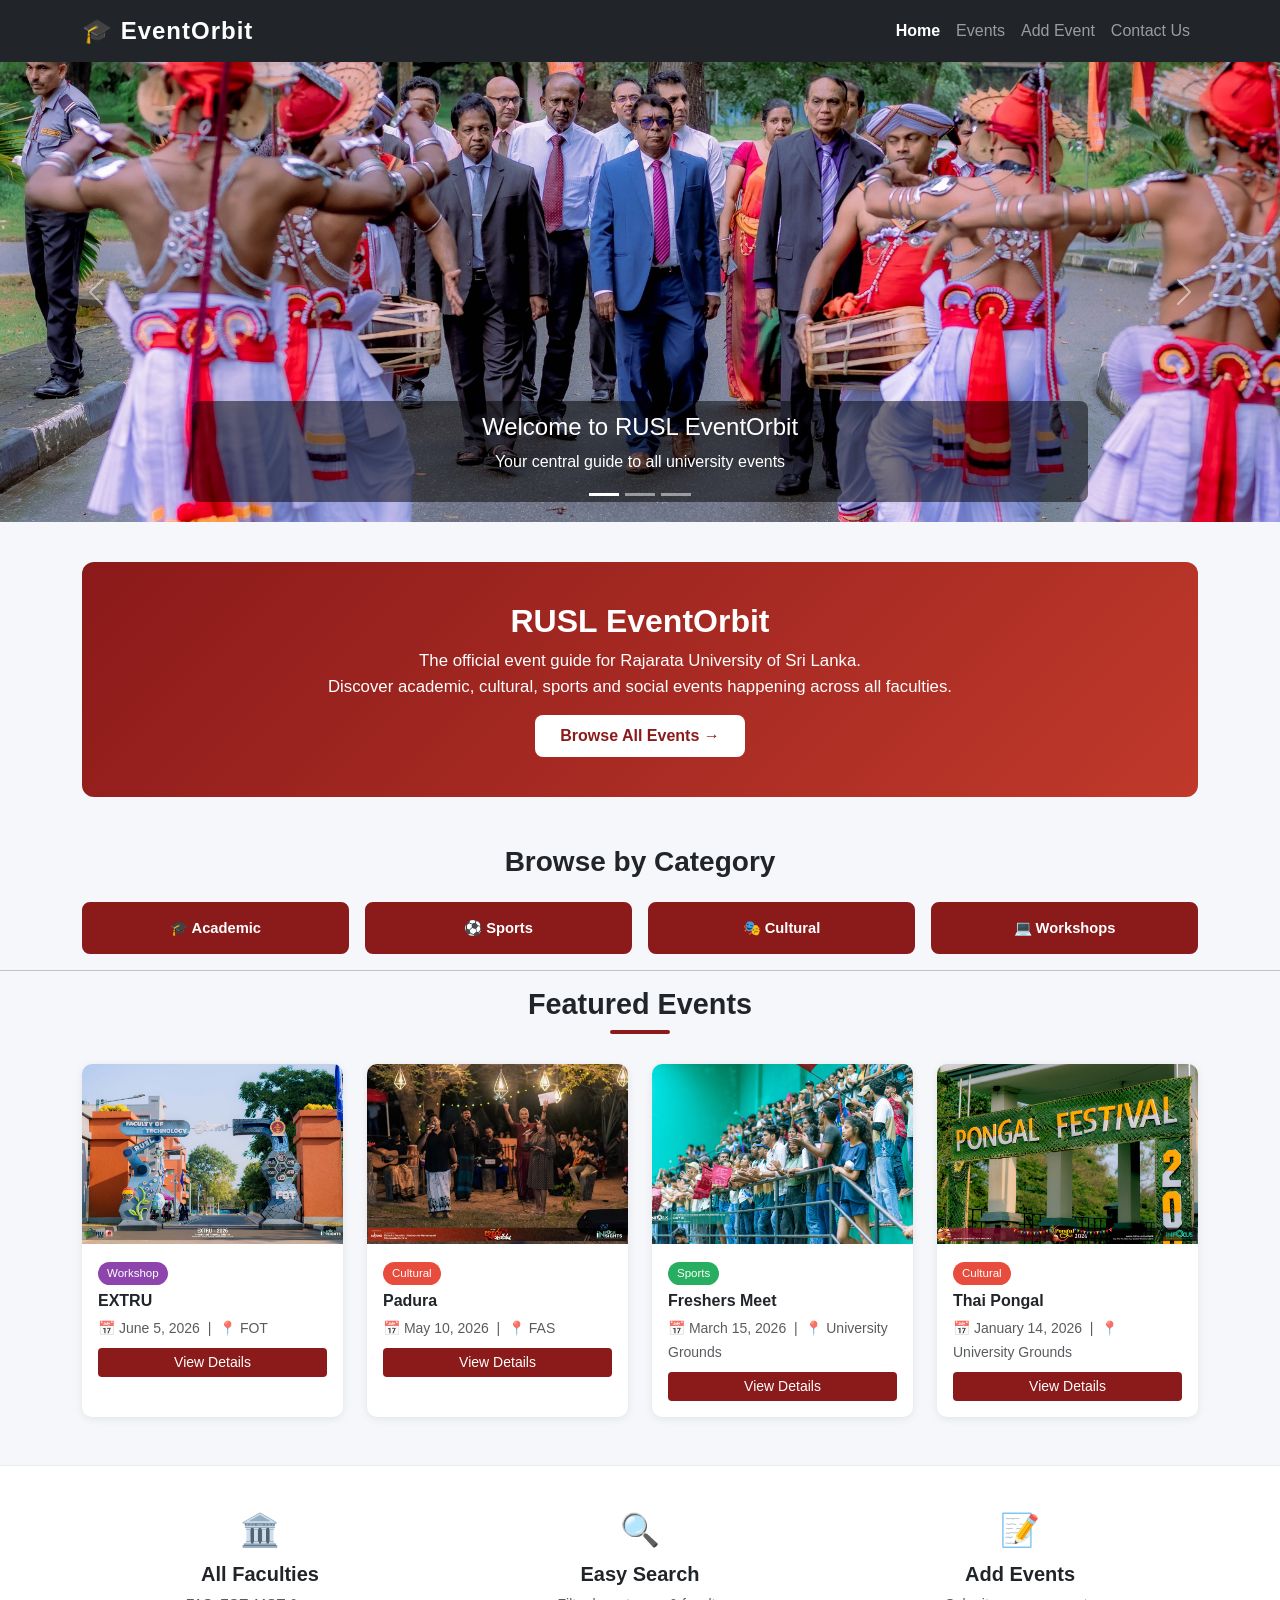
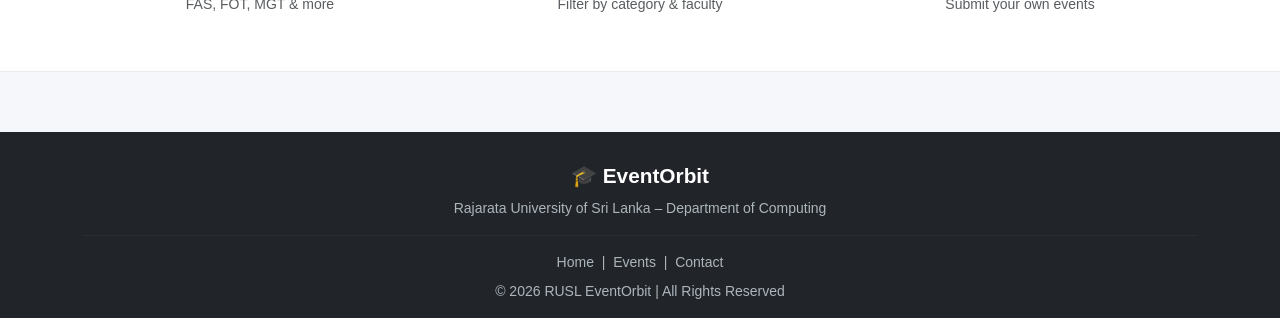
==== index.html @ 8e00e713 "Add Phase 2 project files" ====
<!DOCTYPE html>
<html lang="en">
<head>
    <meta charset="UTF-8">
    <meta name="viewport" content="width=device-width, initial-scale=1">
    <title>RUSL EventOrbit – Home</title>
    <link href="https://cdn.jsdelivr.net/npm/bootstrap@5.3.2/dist/css/bootstrap.min.css" rel="stylesheet">
    <link rel="stylesheet" href="style.css">
</head>
<body>


<nav class="navbar navbar-expand-lg navbar-dark bg-dark">
    <div class="container">
        <a class="navbar-brand" href="index.html">🎓 EventOrbit</a>
        <button class="navbar-toggler" data-bs-toggle="collapse" data-bs-target="#navMenu">
            <span class="navbar-toggler-icon"></span>
        </button>
        <div class="collapse navbar-collapse" id="navMenu">
            <ul class="navbar-nav ms-auto">
                <li class="nav-item"><a class="nav-link active" href="index.html">Home</a></li>
                <li class="nav-item"><a class="nav-link" href="events.html">Events</a></li>
                <li class="nav-item"><a class="nav-link" href="add-event.html">Add Event</a></li>
                <li class="nav-item"><a class="nav-link" href="contact.html">Contact Us</a></li>
            </ul>
        </div>
    </div>
</nav>

<!--hero carousel-->
<div id="heroCarousel" class="carousel slide" data-bs-ride="carousel" data-bs-interval="3500">
    <div class="carousel-indicators">
        <button type="button" data-bs-target="#heroCarousel" data-bs-slide-to="0" class="active"></button>
        <button type="button" data-bs-target="#heroCarousel" data-bs-slide-to="1"></button>
        <button type="button" data-bs-target="#heroCarousel" data-bs-slide-to="2"></button>
    </div>
    <div class="carousel-inner">
        <div class="carousel-item active">
            <img src="images/1.jpg" class="d-block w-100 hero-img" alt="RUSL Campus">
            <div class="carousel-caption d-none d-md-block">
                <h4>Welcome to RUSL EventOrbit</h4>
                <p>Your central guide to all university events</p>
            </div>
        </div>
        <div class="carousel-item">
            <img src="images/cultural.jpg" class="d-block w-100 hero-img" alt="Cultural Events">
            <div class="carousel-caption d-none d-md-block">
                <h4>Cultural Events</h4>
                <p>Experience the vibrant culture of RUSL</p>
            </div>
        </div>
        <div class="carousel-item">
            <img src="images/Extru.jpg" class="d-block w-100 hero-img" alt="EXTRU">
            <div class="carousel-caption d-none d-md-block">
                <h4>Academic Exhibitions</h4>
                <p>Showcasing the best of student innovation</p>
            </div>
        </div>
    </div>
    <button class="carousel-control-prev" type="button" data-bs-target="#heroCarousel" data-bs-slide="prev">
        <span class="carousel-control-prev-icon"></span>
    </button>
    <button class="carousel-control-next" type="button" data-bs-target="#heroCarousel" data-bs-slide="next">
        <span class="carousel-control-next-icon"></span>
    </button>
</div>

<div class="container">
    <div class="welcome-banner">
        <h2 class="fw-bold mb-2">RUSL EventOrbit</h2>
        <p class="mb-3" style="font-size:1.05rem;">The official event guide for Rajarata University of Sri Lanka.<br>
        Discover academic, cultural, sports and social events happening across all faculties.</p>
        <a href="events.html" class="btn px-4 py-2 fw-bold" style="background:#ffffff; color:#8B1A1A; border-radius:8px; font-size:1rem; text-decoration:none;">Browse All Events →</a>
    </div>
</div>

<!-- category btn -->

<div class="container text-center mt-5">

<h3 class="mb-4"><b>Browse by Category</b></h3>

<div class="row g-3">

<div class="col-md-3">
<a href="events.html?category=Academic" class="btn category-btn w-100">
🎓 Academic
</a>
</div>

<div class="col-md-3">
<a href="events.html?category=Sports" class="btn category-btn w-100">
⚽ Sports
</a>
</div>

<div class="col-md-3">
<a href="events.html?category=Cultural" class="btn category-btn w-100">
🎭 Cultural
</a>
</div>

<div class="col-md-3">
<a href="events.html?category=Workshop" class="btn category-btn w-100">
💻 Workshops
</a>
</div>

</div>

</div>
<hr>

<!-- featured eve-->
<div class="container mb-5">
    <h3 class="section-title">Featured Events</h3>
    <div class="section-divider"></div>

    <div class="row g-4">

        <div class="col-md-3 col-sm-6">
            <div class="card h-100">
                <img src="images/Extru.jpg" class="card-img-top" alt="EXTRU">
                <div class="card-body">
                    <span class="badge-cat cat-Workshop">Workshop</span>
                    <h6>EXTRU</h6>
                    <small class="text-muted">📅 June 5, 2026 &nbsp;|&nbsp; 📍 FOT</small>
                    <div class="mt-2">
                        <a href="events.html#extru" class="btn btn-rusl btn-sm w-100">View Details</a>
                    </div>
                </div>
            </div>
        </div>

        <div class="col-md-3 col-sm-6">
            <div class="card h-100">
                <img src="images/paduru sajje.jpg" class="card-img-top" alt="Padura">
                <div class="card-body">
                    <span class="badge-cat cat-Cultural">Cultural</span>
                    <h6>Padura</h6>
                    <small class="text-muted">📅 May 10, 2026 &nbsp;|&nbsp; 📍 FAS</small>
                    <div class="mt-2">
                        <a href="events.html#padura" class="btn btn-rusl btn-sm w-100">View Details</a>
                    </div>
                </div>
            </div>
        </div>

        <div class="col-md-3 col-sm-6">
            <div class="card h-100">
                <img src="images/fre meet.jpg" class="card-img-top" alt="Freshers Meet">
                <div class="card-body">
                    <span class="badge-cat cat-Sports">Sports</span>
                    <h6>Freshers Meet</h6>
                    <small class="text-muted">📅 March 15, 2026 &nbsp;|&nbsp; 📍 University Grounds</small>
                    <div class="mt-2">
                        <a href="events.html#freshers-meet" class="btn btn-rusl btn-sm w-100">View Details</a>
                    </div>
                </div>
            </div>
        </div>

        <div class="col-md-3 col-sm-6">
            <div class="card h-100">
                <img src="images/pongal.jpg" class="card-img-top" alt="Thai Pongal">
                <div class="card-body">
                    <span class="badge-cat cat-Cultural">Cultural</span>
                    <h6>Thai Pongal</h6>
                    <small class="text-muted">📅 January 14, 2026 &nbsp;|&nbsp; 📍 University Grounds</small>
                    <div class="mt-2">
                        <a href="events.html#thai-pongal" class="btn btn-rusl btn-sm w-100">View Details</a>
                    </div>
                </div>
            </div>
        </div>

    </div>
</div>

<!-- About -->
<div style="background:#fff; padding: 40px 0; border-top: 1px solid #e9ecef; border-bottom: 1px solid #e9ecef;">
    <div class="container">
        <div class="row text-center g-4">
            
            <div class="col-md-4 col-6">
                <div style="font-size:2rem;">🏛️</div>
                <h5 class="fw-bold mt-2">All Faculties</h5>
                <p class="text-muted small">FAS, FOT, MGT & more</p>
            </div>
            <div class="col-md-4 col-6">
                <div style="font-size:2rem;">🔍</div>
                <h5 class="fw-bold mt-2">Easy Search</h5>
                <p class="text-muted small">Filter by category & faculty</p>
            </div>
            <div class="col-md-4 col-6">
                <div style="font-size:2rem;">📝</div>
                <h5 class="fw-bold mt-2">Add Events</h5>
                <p class="text-muted small">Submit your own events</p>
            </div>
        </div>
    </div>
</div>

<!-- footer-->
<footer>
    <div class="container text-center">
        <div class="footer-brand">🎓 EventOrbit</div>
        <p class="small mb-3">Rajarata University of Sri Lanka – Department of Computing</p>
        <hr>
        <p class="small mb-2">
            <a href="index.html">Home</a> &nbsp;|&nbsp;
            <a href="events.html">Events</a> &nbsp;|&nbsp;
            <a href="contact.html">Contact</a>
        </p>
        <p class="small mb-0">© 2026 RUSL EventOrbit | All Rights Reserved</p>
    </div>
</footer>

<script src="https://cdn.jsdelivr.net/npm/bootstrap@5.3.2/dist/js/bootstrap.bundle.min.js"></script>
</body>
</html>
---- style.css ----
body {
    font-family: Arial, Helvetica, sans-serif;
    background: #f5f7fa;
}

:root {
    --rusl-red: #8B1A1A;
    --rusl-red-hover: #6e1414;
    --rusl-dark: #212529;
}

.navbar-brand {
    font-size: 1.5rem;
    font-weight: bold;
    letter-spacing: 1px;
}

.nav-link.active {
    font-weight: bold;
    color: white !important;
}

.btn-rusl {
    background-color: #8B1A1A;
    color: white;
    border: none;
}
.btn-rusl:hover {
    background-color: #6e1414;
    color: white;
}

/* hero carousel*/
.hero-img {
    height: 460px;     
    object-fit: cover;
    object-position: center;
}
.carousel-caption {
    background: rgba(0,0,0,0.50);
    border-radius: 8px;
    padding: 12px 20px;
}

.category-btn {
    background-color: #8B1A1A;
    color: #ffffff !important;
    border: 2px solid #8B1A1A;
    font-size: 0.92rem;
    font-weight: 600;
    padding: 13px 20px;
    border-radius: 8px;
    text-decoration: none !important;
    transition: background-color 0.25s ease, color 0.25s ease, transform 0.25s ease, box-shadow 0.25s ease;
}

.category-btn:hover {
    background-color: #ffffff;
    color: #8B1A1A !important;
    border: 2px solid #8B1A1A;
    transform: translateY(-3px);
    box-shadow: 0 6px 16px rgba(139, 26, 26, 0.25);
}

/* cards*/
.card {
    transition: transform 0.3s, box-shadow 0.3s;
    border: none;
    box-shadow: 0 2px 8px rgba(0,0,0,0.08);
    border-radius: 10px;
    overflow: hidden;
}
.card:hover {
    transform: translateY(-6px);
    box-shadow: 0 8px 20px rgba(0,0,0,0.15);
}
.card-img-top {
    height: 180px;
    object-fit: cover;
}
.card-body h6 {
    font-weight: 600;
    margin-bottom: 6px;
}

.section-title {
    font-size: 1.8rem;
    font-weight: 600;
    text-align: center;
    margin-bottom: 8px;
}

.section-divider {
    width: 60px;
    height: 4px;
    background: #8B1A1A;
    margin: 0 auto 30px;
    border-radius: 2px;
}

.welcome-banner {
    background: linear-gradient(135deg, #8B1A1A 0%, #c0392b 100%);
    color: white;
    padding: 40px 30px;
    border-radius: 12px;
    margin: 40px 0;
    text-align: center;
}


.filter-bar {
    background: #fff;
    padding: 18px 20px;
    border-radius: 10px;
    box-shadow: 0 2px 10px rgba(0,0,0,0.07);
    margin-bottom: 30px;
}

/* category badge */
.badge-cat {
    font-size: 0.72rem;
    padding: 3px 9px;
    border-radius: 20px;
    color: white;
    display: inline-block;
    margin-bottom: 6px;
}
.cat-Cultural  { background-color: #e74c3c; }
.cat-Academic  { background-color: #2980b9; }
.cat-Workshop  { background-color: #8e44ad; }
.cat-Sports    { background-color: #27ae60; }


.modal-header {
    background: #8B1A1A;
    color: white;
}
.modal-header .btn-close { filter: invert(1); }
.modal-img {
    height: 200px;
    object-fit: cover;
    border-radius: 8px;
    width: 100%;
    margin-bottom: 15px;
}

.form-section {
    background: #fff;
    padding: 40px 45px;
    border-radius: 12px;
    box-shadow: 0 2px 15px rgba(0,0,0,0.08);
    max-width: 680px;
    margin: 40px auto 60px;
}
.form-section h2 { font-weight: 700; margin-bottom: 4px; }
.form-section .subtitle { color: #6c757d; margin-bottom: 28px; font-size: 0.95rem; }
.form-label { font-weight: 600; font-size: 0.88rem; color: #495057; }
.form-control:focus, .form-select:focus {
    border-color: #8B1A1A;
    box-shadow: 0 0 0 0.2rem rgba(139,26,26,0.15);
}
#formMessage { display: none; margin-top: 15px; }

.contact-info-box {
    background: #fff;
    border-radius: 12px;
    box-shadow: 0 2px 10px rgba(0,0,0,0.07);
    padding: 24px;
    margin-bottom: 20px;
    display: flex;
    align-items: flex-start;
    gap: 16px;
}
.contact-info-box .ci-icon { font-size: 1.5rem; color: #8B1A1A; min-width: 36px; }
.contact-form-card {
    background: #fff;
    border-radius: 12px;
    box-shadow: 0 2px 10px rgba(0,0,0,0.07);
    padding: 35px;
}
.map-container {
    border-radius: 12px;
    overflow: hidden;
    box-shadow: 0 2px 10px rgba(0,0,0,0.07);
    margin-top: 40px;
}

footer {
    background: #212529;
    color: #adb5bd;
    padding: 28px 20px 16px;
    margin-top: 60px;
}
footer .footer-brand { font-size: 1.3rem; font-weight: bold; color: white; margin-bottom: 6px; }
footer a { color: #adb5bd; text-decoration: none; }
footer a:hover { color: white; }
footer hr { border-color: #444; }

#noResults { display: none; text-align: center; padding: 40px; color: #888; }

@media (max-width: 768px) {
    .hero-img { height: 240px; }
    .form-section { padding: 22px 18px; }
    .contact-form-card { padding: 22px 18px; }
}
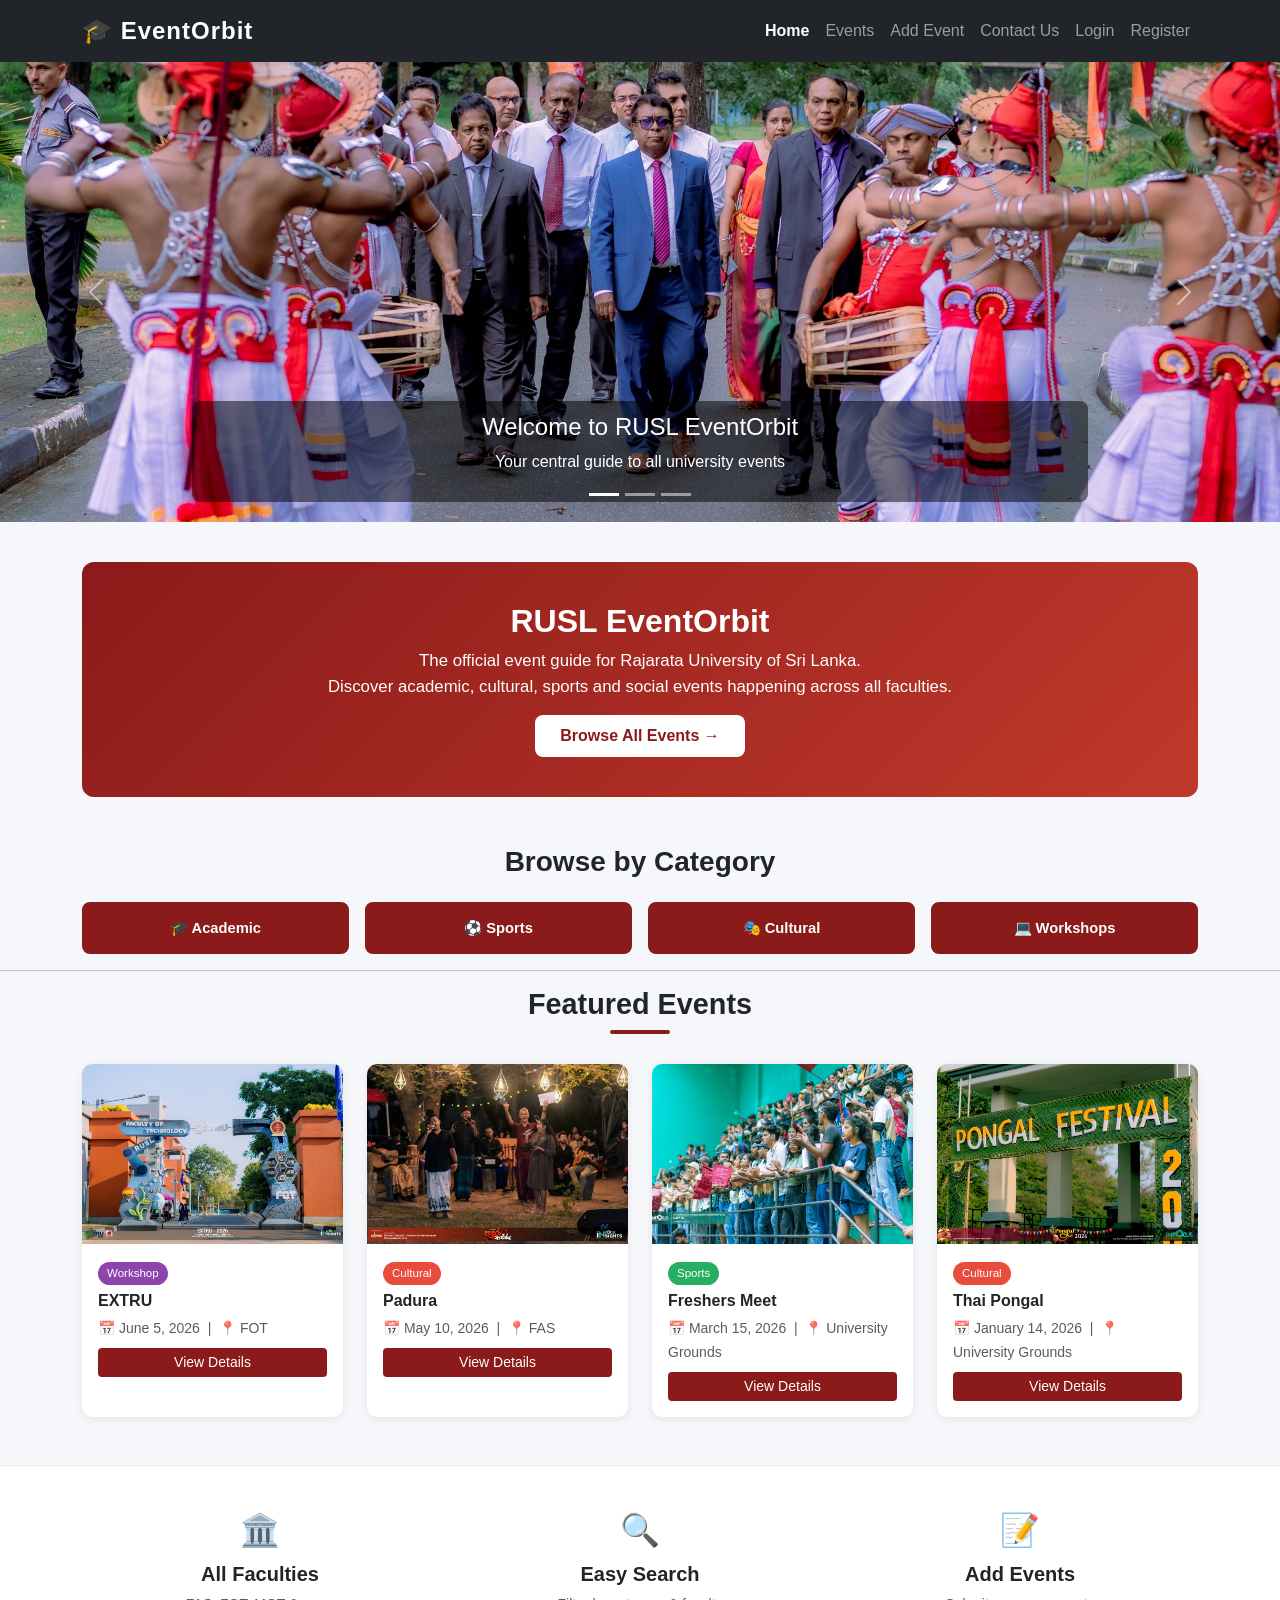
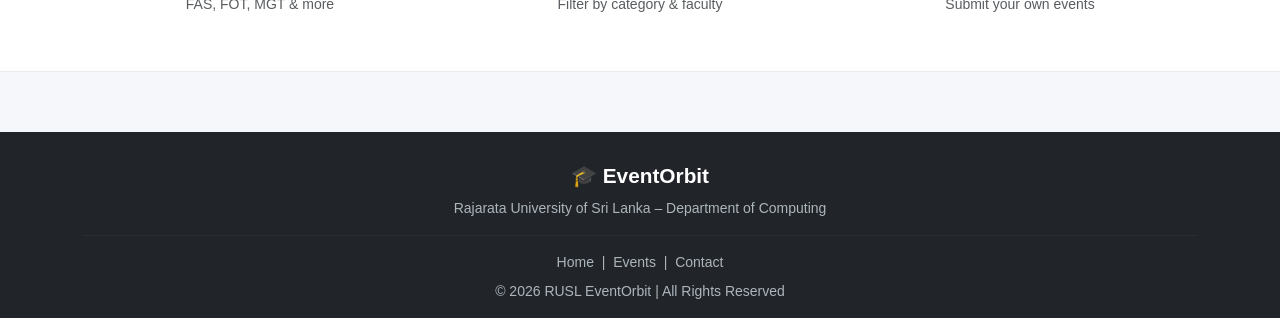
==== commit 19afbde7: "Phase 3: PHP and database Integration" ====
--- a/index.html
+++ b/index.html
@@ -22,6 +22,23 @@
                 <li class="nav-item"><a class="nav-link" href="events.html">Events</a></li>
                 <li class="nav-item"><a class="nav-link" href="add-event.html">Add Event</a></li>
                 <li class="nav-item"><a class="nav-link" href="contact.html">Contact Us</a></li>
+
+                <!-- shown when logged OUT -->
+                <li class="nav-item" id="nav-login">
+                    <a class="nav-link" href="auth/login.php">Login</a>
+                </li>
+                <li class="nav-item" id="nav-register">
+                    <a class="nav-link" href="auth/register.php">Register</a>
+                </li>
+
+                <!-- shown when logged IN -->
+                <li class="nav-item" id="nav-dashboard" style="display:none">
+                    <a class="nav-link" href="dashboard.php">Dashboard</a>
+                </li>
+                <li class="nav-item" id="nav-logout" style="display:none">
+                    <a class="nav-link" href="auth/logout.php">Logout (<span id="nav-username"></span>)</a>
+                </li>
+
             </ul>
         </div>
     </div>
